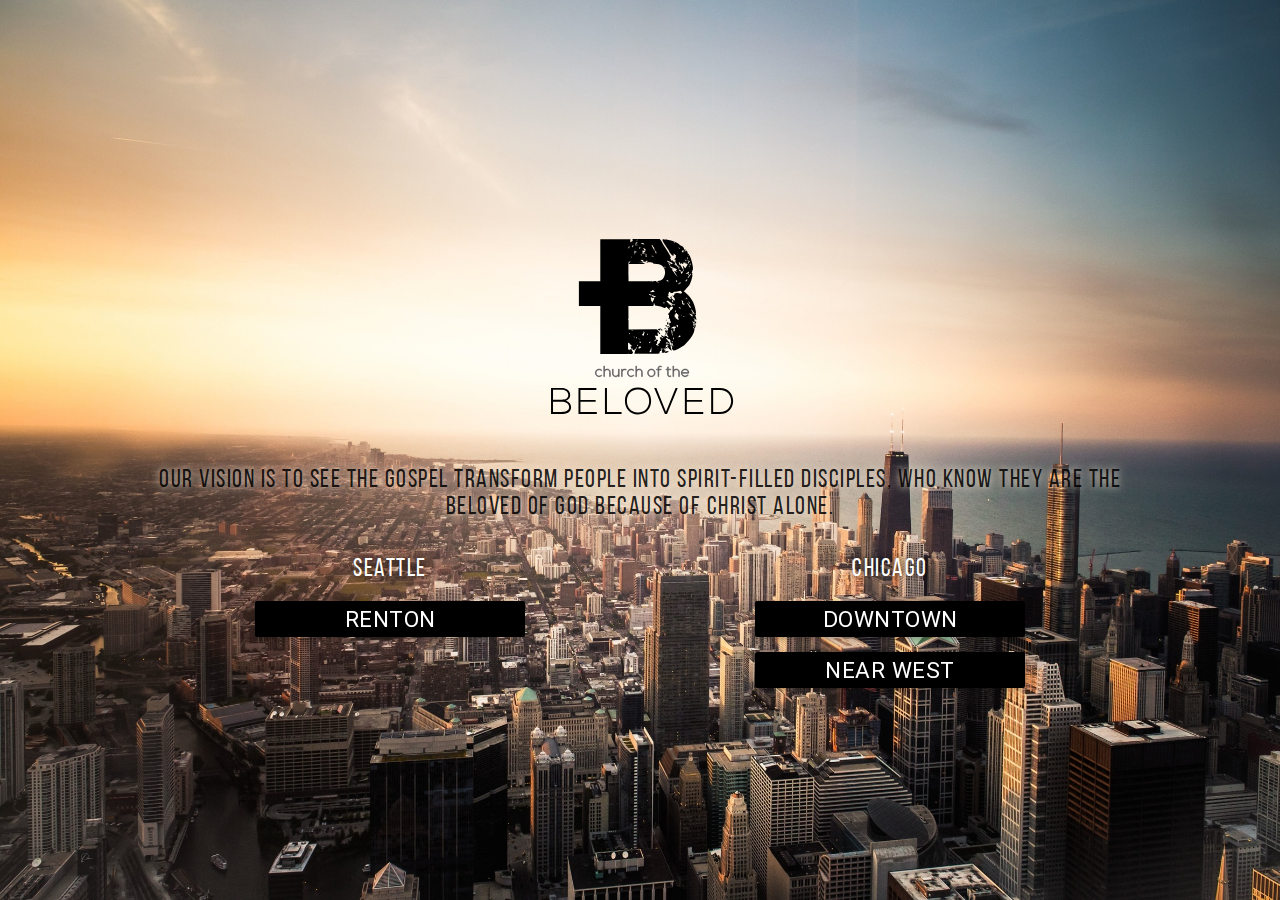
==== index.html @ 4f9c1591 "fixes per seattle requests" ====
<!DOCTYPE html>
<html lang="en">
<head>
  <meta charset="utf-8">
  <meta http-equiv="X-UA-Compatible" content="IE=edge">
  <meta name="viewport" content="width=device-width, initial-scale=1">
  <link rel="icon" href="/favicon.ico">
  <title>Church of the Beloved</title>
  <link href="css/materialize.css" type="text/css" rel="stylesheet" />
  <link href="css/style.css" type="text/css" rel="stylesheet" media="screen,projection"/>
</head>
<body>
  <div class="text-center vcenter">
    <object type="image/svg+xml" width="256" data="img/COTBlogo_final_black.svg" style="margin-top: 12px;pointer-events: none;">Your browser does not support SVG</object></a>
    <h5 style="max-width: 1000px; margin: 0 auto;" class="fog-off-white">Our vision is to see the Gospel transform people into Spirit-filled disciples, who know they are the beloved of God because of Christ alone.</h5>

    <br />

    <div class="row" style="max-width: 1000px">
      <div class="col l6 s12">
      	<h5 class="fog white-text">Seattle</h5>
        <a href="/seattle" class="waves-effect waves-light btn black">Renton</a>
      </div>
      <div class="col l6 s12">
      	<h5 class="fog white-text">Chicago</h5>
        <a href="/downtown" class="waves-effect waves-light btn black">Downtown</a>
        <br />
        <a href="/nearwest" class="waves-effect waves-light btn black">Near West</a>
      </div>
    </div>

  </div>
</body>
</html>
<style type="text/css">


  html, body {
    height:100%;
    width:100%;
    margin:0px;
  }
  body {
      display:table;
      vertical-align:middle;
      text-align:center;
  }
  .vcenter {
      padding: 10px;
      display:table-cell;
      vertical-align:middle;
      background-size: cover;
      background-repeat: no-repeat;
      background-image: url("img/chicago-690364.jpg");
  }

  a {
    font-size: 1.5rem;
    width: 18rem;
    margin: .5rem;
  }
</style>
---- css/style.css ----
@font-face {
    font-family: 'BebasNeueRegular';
    src: url('../font/bebas/BebasNeueRegular.ttf') format('truetype');
    font-weight: normal;
    font-style: normal;
}


nav ul a,
nav a,
h5,h4,h3,h2 {
  font-family: "BebasNeueRegular";
  letter-spacing: .1rem;
}

nav ul a {
  font-size: 1.1rem;
}

.container {
  padding: 0;
}

.side-nav a {
  width: 100%;
}

.button-collapse {
  color: #26a69a;
}

.parallax-container {
  min-height: 380px;
  line-height: 0;
  height: auto;
  color: rgba(255,255,255,.9);
}
  .parallax-container .section {
    width: 100%;
  }

@media only screen and (max-width : 992px) {
  .parallax-container .section {
    position: absolute;
    top: 40%;
  }
  #index-banner .section {
    top: 10%;
  }
}

@media only screen and (max-width : 600px) {
  #index-banner .section {
    top: 0;
  }
}

.section {
  padding-top: 4rem;
  padding-bottom: 4rem;
}


.icon-block {
  padding: 0 15px;
}

footer.page-footer {
  margin: 0;
}

.fog {
  text-shadow: 0 0 8px #000000;
}

.fog-white {
  text-shadow: 0 0 8px #ffffff;
}

.fog-off-white {
  text-shadow: 0 0 8px #ffeedd;
}

.collapsible-body > ul
,.collapsible-body > ul > li{
  line-height: 1.5rem;
  list-style-type: disc;
}

.collapsible-body > ul {
  padding-left: 40px;
}

.collapsible-body > p {
  padding: 0rem;
  line-height: 1.5rem;
}

.collapsible-body {
  padding: 1rem;
  background-color: rgba(255,255,255,.75);
  color: black;
  text-align: left;
}

.staff-img {
    width: 50%;
    margin-left: 25%;
    margin-top: 40px;
    margin-bottom: 20px;
  }

.give-icon:before {
  content: "\e69c";
}

.parallax > img {
  min-width: 750px;
}
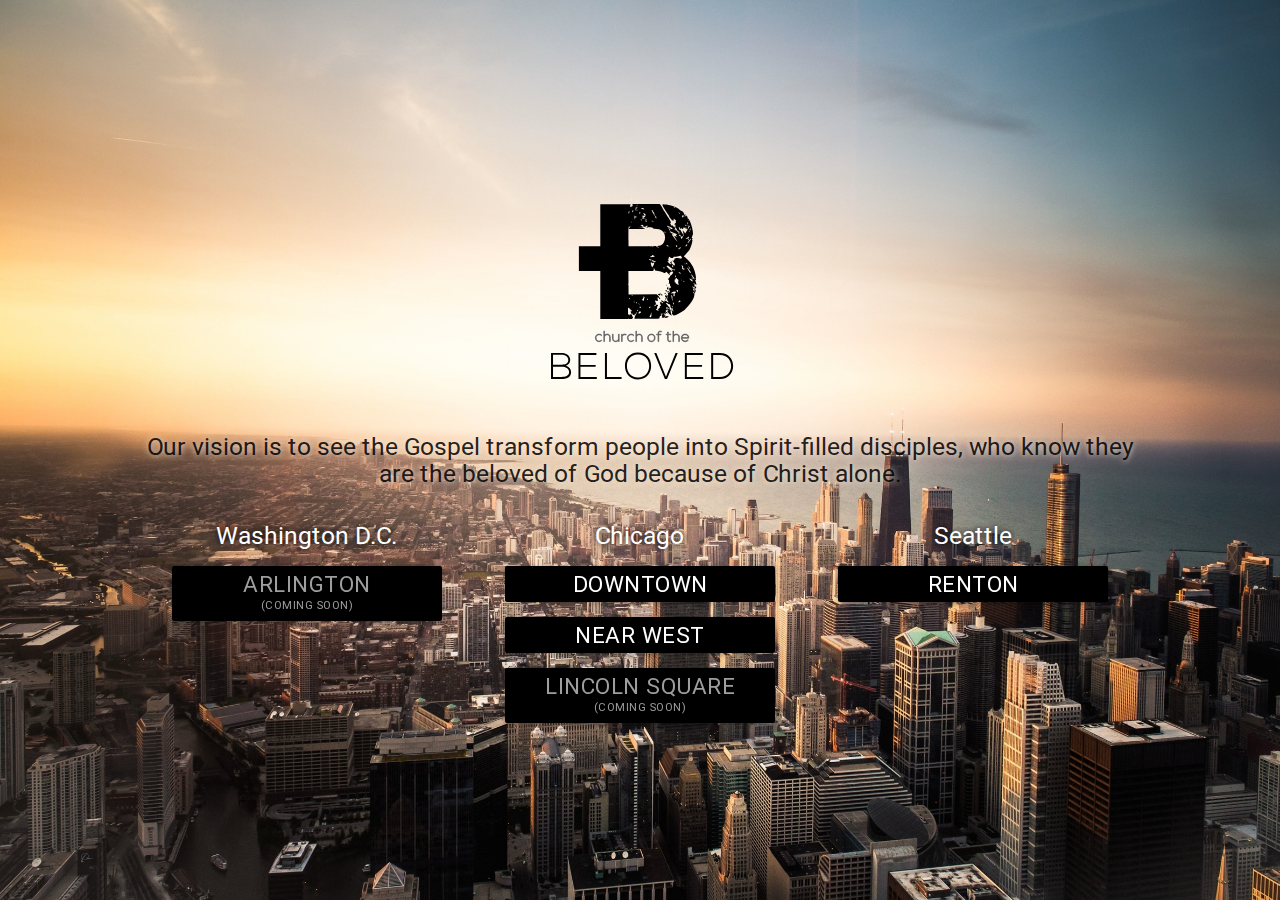
==== commit 663f0ccc: "updated index page" ====
--- a/index.html
+++ b/index.html
@@ -17,15 +17,22 @@
     <br />
 
     <div class="row" style="max-width: 1000px">
-      <div class="col l6 s12">
+      
+      <div class="col l4 s12">
+      	<h5 class="fog white-text">Washington D.C.</h5>
+        <a class="waves-effect waves-light btn black grey-text comingsoon">Arlington<br/><span style="font-size: .75rem;">(Coming Soon)</span></a>
+      </div>
+      <div class="col l4 s12">
+      	<h5 class="fog white-text">Chicago</h5>
+        <a href="/downtown" class="waves-effect waves-light btn black">Downtown</a>
+        <br/>
+        <a href="/nearwest" class="waves-effect waves-light btn black">Near West</a>
+        <br/>
+        <a class="waves-effect waves-light btn black grey-text comingsoon">Lincoln Square<br/><span style="font-size: .75rem;">(Coming Soon)</span></a>
+      </div>
+      <div class="col l4 s12">
       	<h5 class="fog white-text">Seattle</h5>
         <a href="/seattle" class="waves-effect waves-light btn black">Renton</a>
-      </div>
-      <div class="col l6 s12">
-      	<h5 class="fog white-text">Chicago</h5>
-        <a href="/downtown" class="waves-effect waves-light btn black">Downtown</a>
-        <br />
-        <a href="/nearwest" class="waves-effect waves-light btn black">Near West</a>
       </div>
     </div>
 
@@ -59,4 +66,11 @@
     width: 18rem;
     margin: .5rem;
   }
+  
+  .comingsoon {
+    height: auto;
+    line-height:75%;
+    padding-top: .65rem;
+    padding-bottom: .5rem;
+  }
 </style>--- a/css/style.css
+++ b/css/style.css
@@ -1,17 +1,25 @@
-
 @font-face {
-    font-family: 'BebasNeueRegular';
-    src: url('../font/bebas/BebasNeueRegular.ttf') format('truetype');
-    font-weight: normal;
-    font-style: normal;
+  font-family: 'Ostrich Sans';
+  src: url('../font/ostrich-sans/ostrich-sans-black.eot');
+  src: local('☺'),
+    url('../font/ostrich-sans/ostrich-sans-black.woff') format('woff'),
+    url('../font/ostrich-sans/ostrich-sans-black.ttf') format('truetype'),
+    url('../font/ostrich-sans/ostrich-sans-black.svg') format('svg');
+  font-weight: 900;
+  font-style: normal;
 }
 
 
 nav ul a,
 nav a,
-h5,h4,h3,h2 {
-  font-family: "BebasNeueRegular";
+h4,h3,h2,.bebas {
+  font-family: "Ostrich Sans";
   letter-spacing: .1rem;
+}
+
+h5.light {
+  font-style: italic;
+  font-weight: 400;
 }
 
 nav ul a {
@@ -71,15 +79,17 @@
 }
 
 .fog {
-  text-shadow: 0 0 8px #000000;
+  text-shadow: 0 0 6px #000000;
 }
 
+
+
 .fog-white {
-  text-shadow: 0 0 8px #ffffff;
+  text-shadow: 0 0 6px #ffffff;
 }
 
 .fog-off-white {
-  text-shadow: 0 0 8px #ffeedd;
+  text-shadow: 0 0 6px #ffeedd;
 }
 
 .collapsible-body > ul
@@ -117,4 +127,4 @@
 
 .parallax > img {
   min-width: 750px;
-}+}
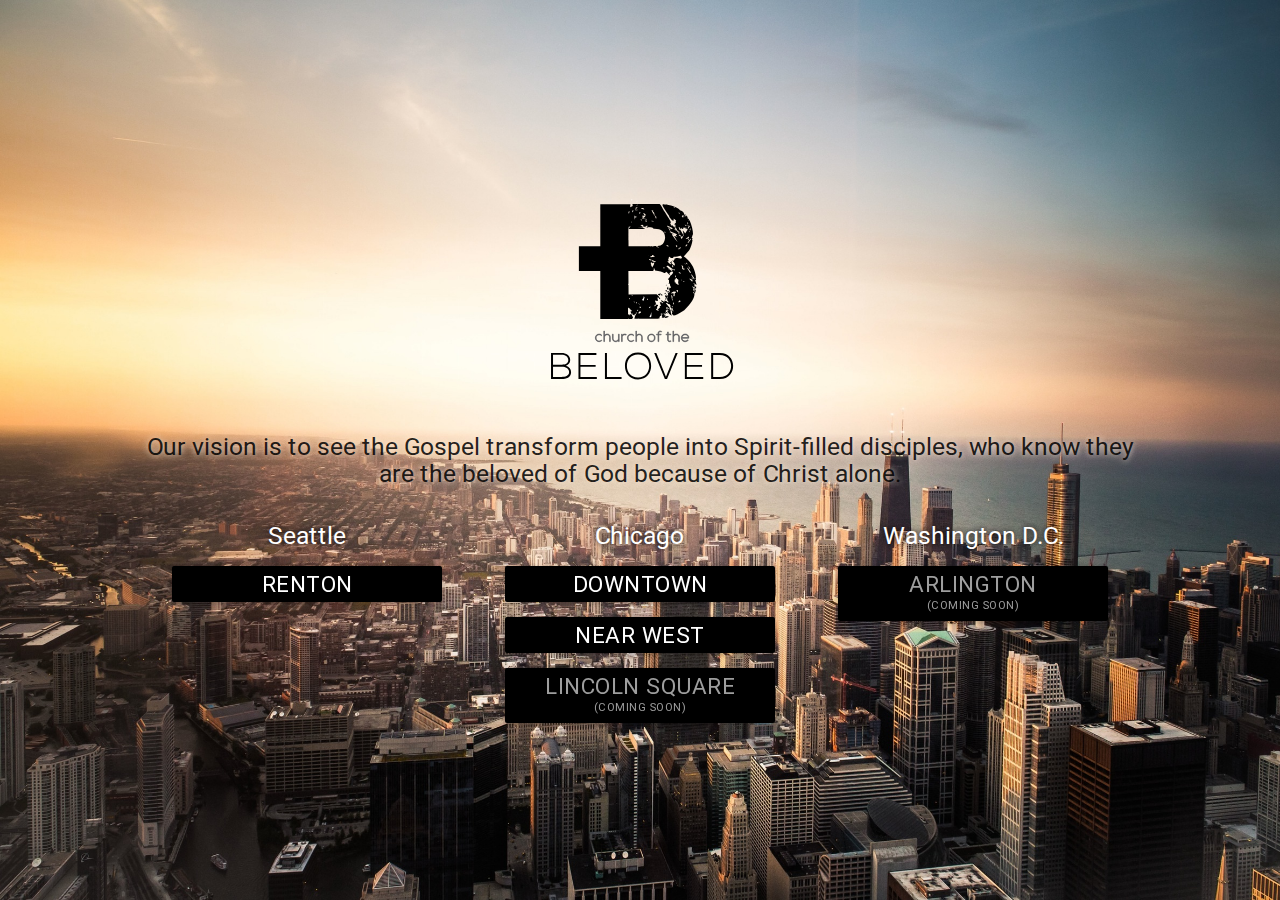
==== commit b07fc244: "changed pictures and added paralax verse section" ====
--- a/index.html
+++ b/index.html
@@ -17,10 +17,9 @@
     <br />
 
     <div class="row" style="max-width: 1000px">
-      
       <div class="col l4 s12">
-      	<h5 class="fog white-text">Washington D.C.</h5>
-        <a class="waves-effect waves-light btn black grey-text comingsoon">Arlington<br/><span style="font-size: .75rem;">(Coming Soon)</span></a>
+      	<h5 class="fog white-text">Seattle</h5>
+        <a href="/seattle" class="waves-effect waves-light btn black">Renton</a>
       </div>
       <div class="col l4 s12">
       	<h5 class="fog white-text">Chicago</h5>
@@ -31,8 +30,8 @@
         <a class="waves-effect waves-light btn black grey-text comingsoon">Lincoln Square<br/><span style="font-size: .75rem;">(Coming Soon)</span></a>
       </div>
       <div class="col l4 s12">
-      	<h5 class="fog white-text">Seattle</h5>
-        <a href="/seattle" class="waves-effect waves-light btn black">Renton</a>
+      	<h5 class="fog white-text">Washington D.C.</h5>
+        <a class="waves-effect waves-light btn black grey-text comingsoon">Arlington<br/><span style="font-size: .75rem;">(Coming Soon)</span></a>
       </div>
     </div>
 
--- a/css/style.css
+++ b/css/style.css
@@ -61,6 +61,10 @@
 @media only screen and (max-width : 600px) {
   #index-banner .section {
     top: 0;
+  }
+  .min-navbar {
+    margin-left:-1rem;
+    margin-top: 8px !important;
   }
 }
 
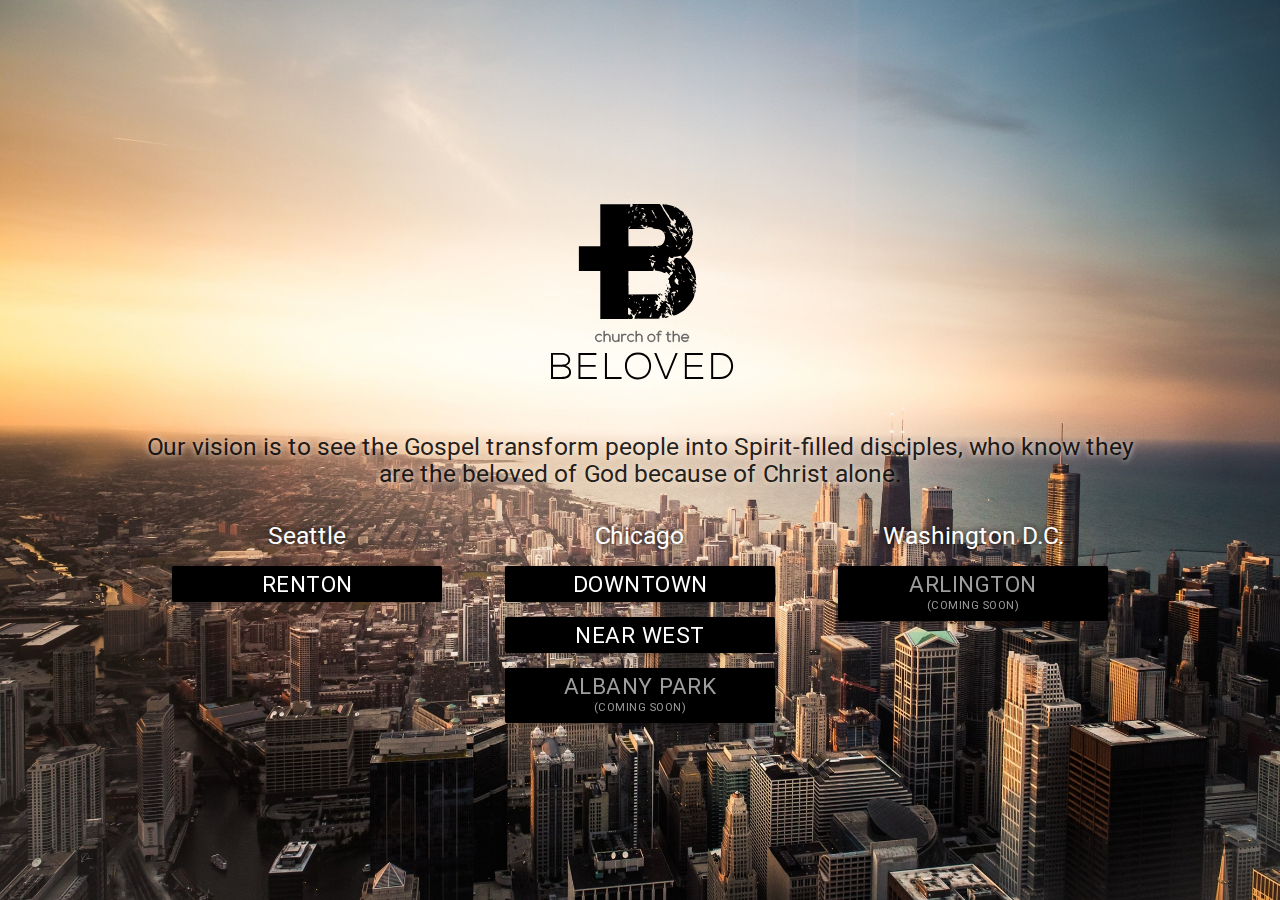
==== commit 865aedb1: "fixed church again" ====
--- a/index.html
+++ b/index.html
@@ -27,7 +27,7 @@
         <br/>
         <a href="/nearwest" class="waves-effect waves-light btn black">Near West</a>
         <br/>
-        <a class="waves-effect waves-light btn black grey-text comingsoon">Lincoln Square<br/><span style="font-size: .75rem;">(Coming Soon)</span></a>
+        <a class="waves-effect waves-light btn black grey-text comingsoon">Albany Park<br/><span style="font-size: .75rem;">(Coming Soon)</span></a>
       </div>
       <div class="col l4 s12">
       	<h5 class="fog white-text">Washington D.C.</h5>
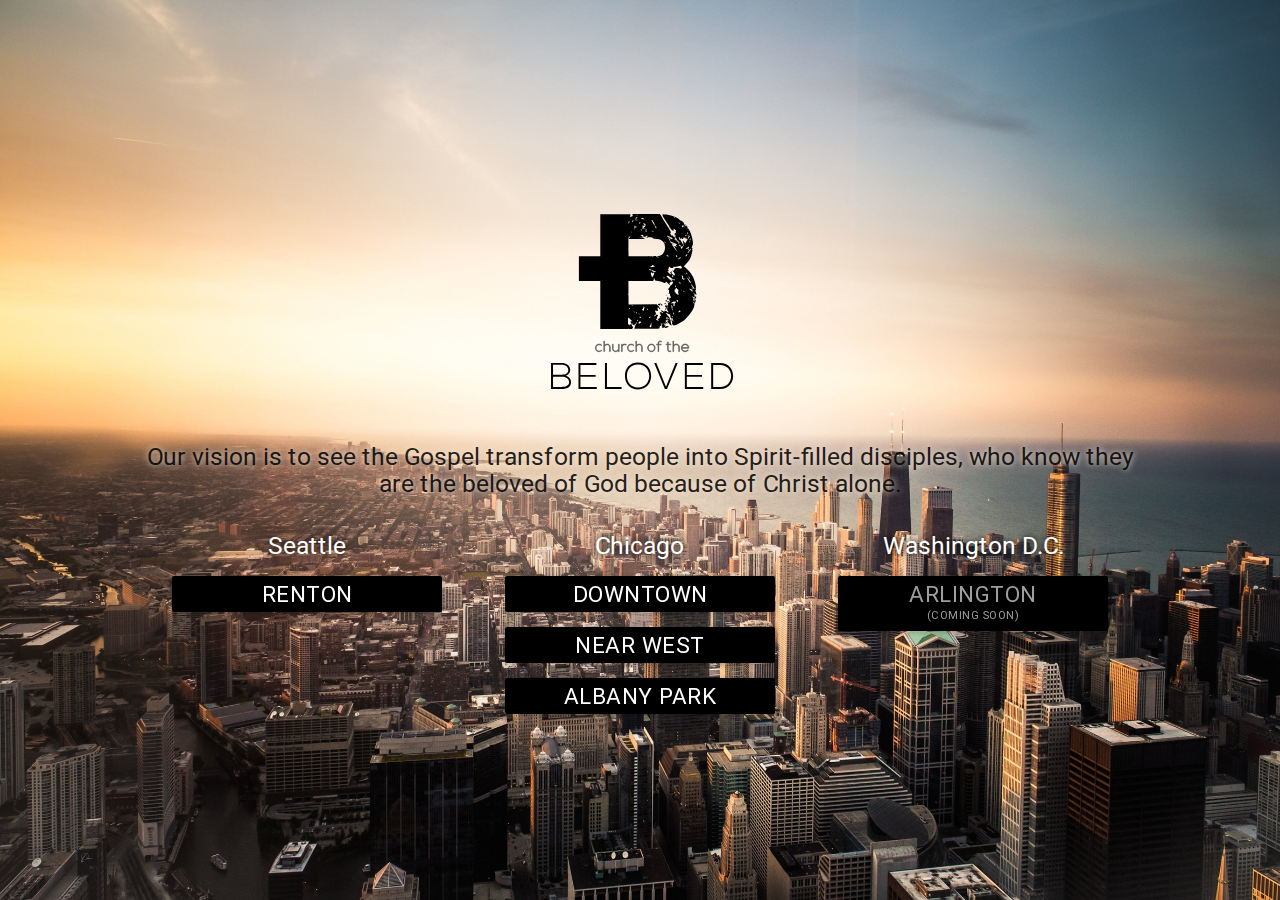
==== commit 4cea614d: "updated button for albanypark" ====
--- a/index.html
+++ b/index.html
@@ -27,7 +27,7 @@
         <br/>
         <a href="/nearwest" class="waves-effect waves-light btn black">Near West</a>
         <br/>
-        <a class="waves-effect waves-light btn black grey-text comingsoon">Albany Park<br/><span style="font-size: .75rem;">(Coming Soon)</span></a>
+        <a href="/albanypark" class="waves-effect waves-light btn black">Albany Park</a>
       </div>
       <div class="col l4 s12">
       	<h5 class="fog white-text">Washington D.C.</h5>
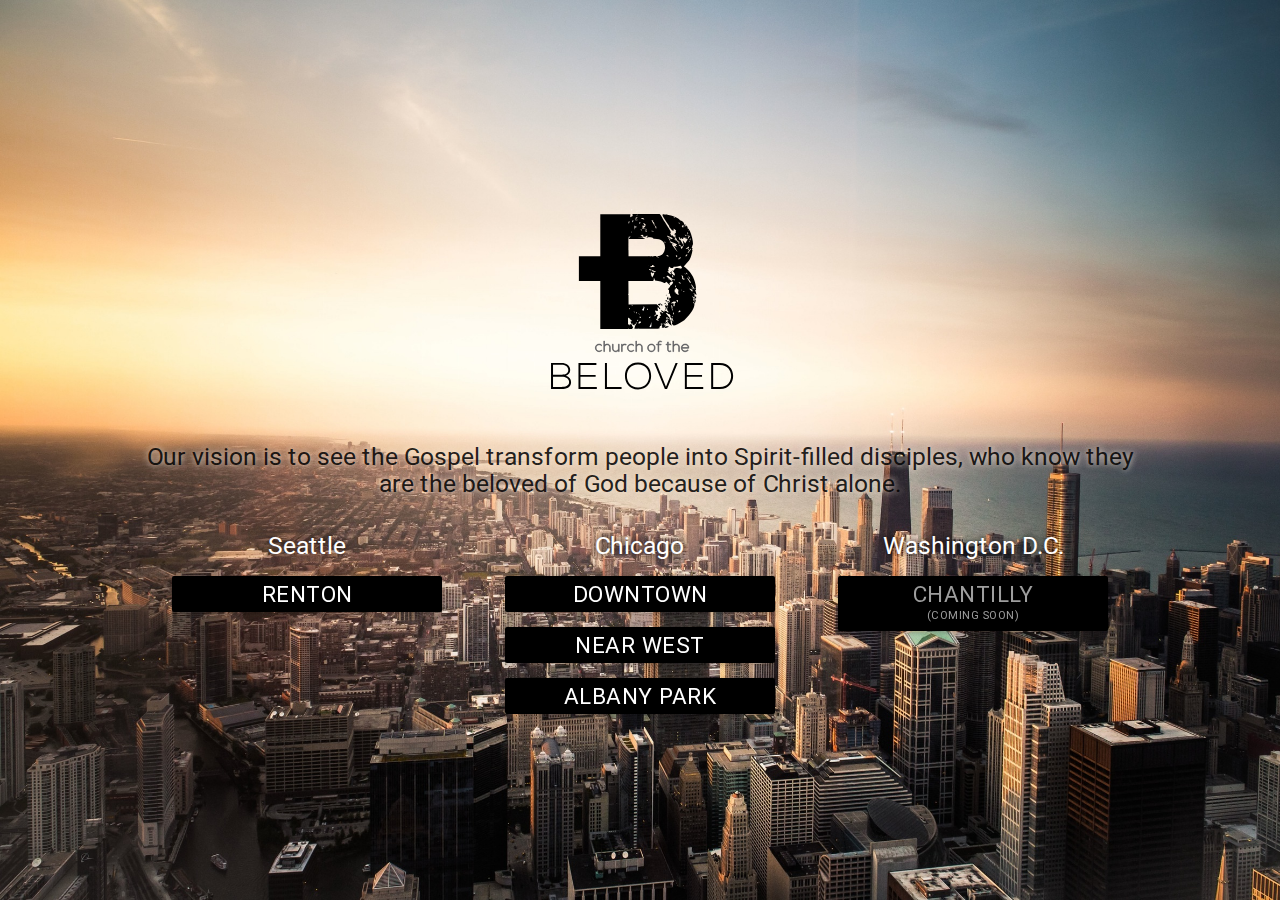
==== commit c0d7f9d9: "added chantilly" ====
--- a/index.html
+++ b/index.html
@@ -31,7 +31,7 @@
       </div>
       <div class="col l4 s12">
       	<h5 class="fog white-text">Washington D.C.</h5>
-        <a class="waves-effect waves-light btn black grey-text comingsoon">Arlington<br/><span style="font-size: .75rem;">(Coming Soon)</span></a>
+        <a class="waves-effect waves-light btn black grey-text comingsoon">Chantilly<br/><span style="font-size: .75rem;">(Coming Soon)</span></a>
       </div>
     </div>
 
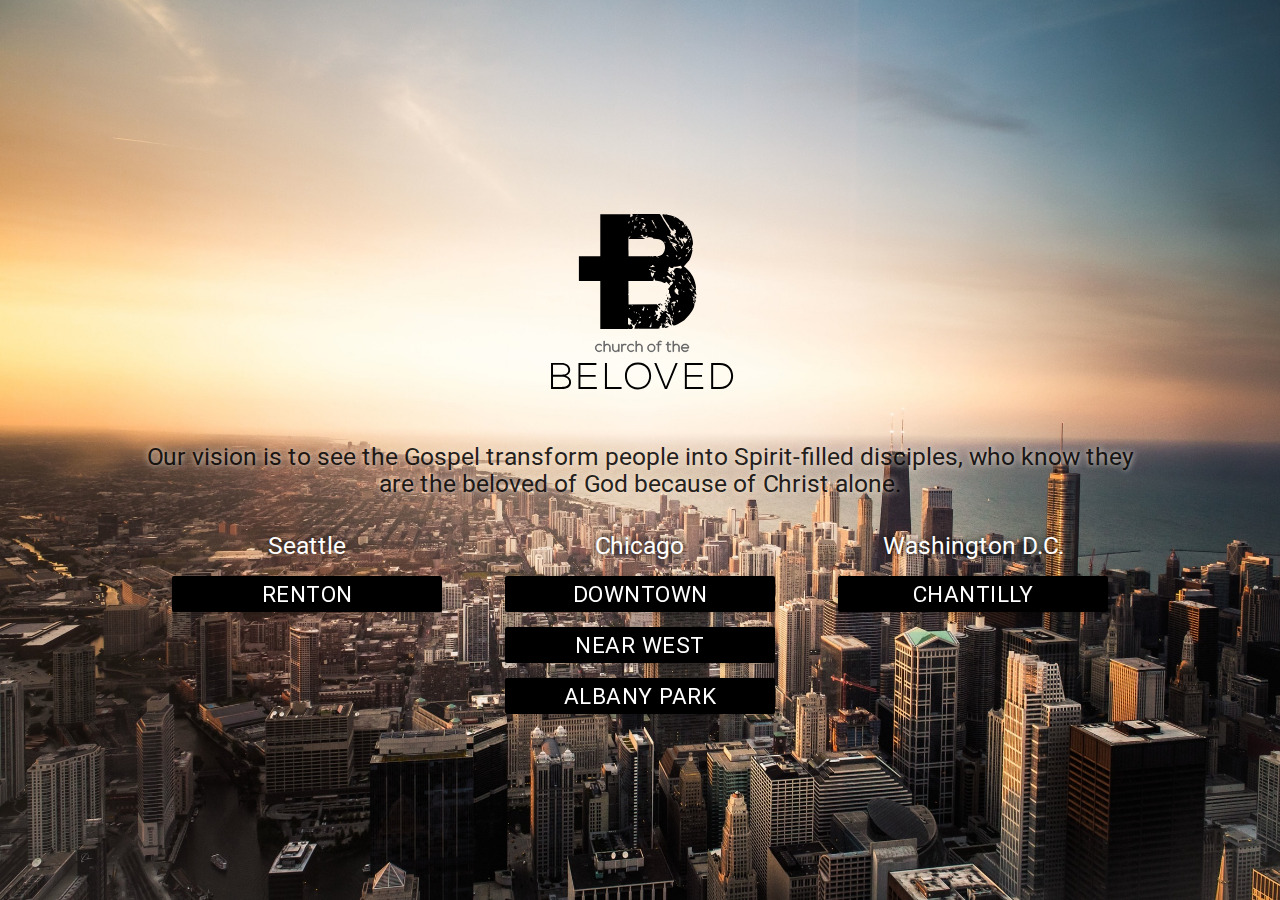
==== commit cc1a568c: "chantilly live" ====
--- a/index.html
+++ b/index.html
@@ -31,7 +31,7 @@
       </div>
       <div class="col l4 s12">
       	<h5 class="fog white-text">Washington D.C.</h5>
-        <a class="waves-effect waves-light btn black grey-text comingsoon">Chantilly<br/><span style="font-size: .75rem;">(Coming Soon)</span></a>
+        <a href="/chantilly" class="waves-effect waves-light btn black">Chantilly<br/></a>
       </div>
     </div>
 
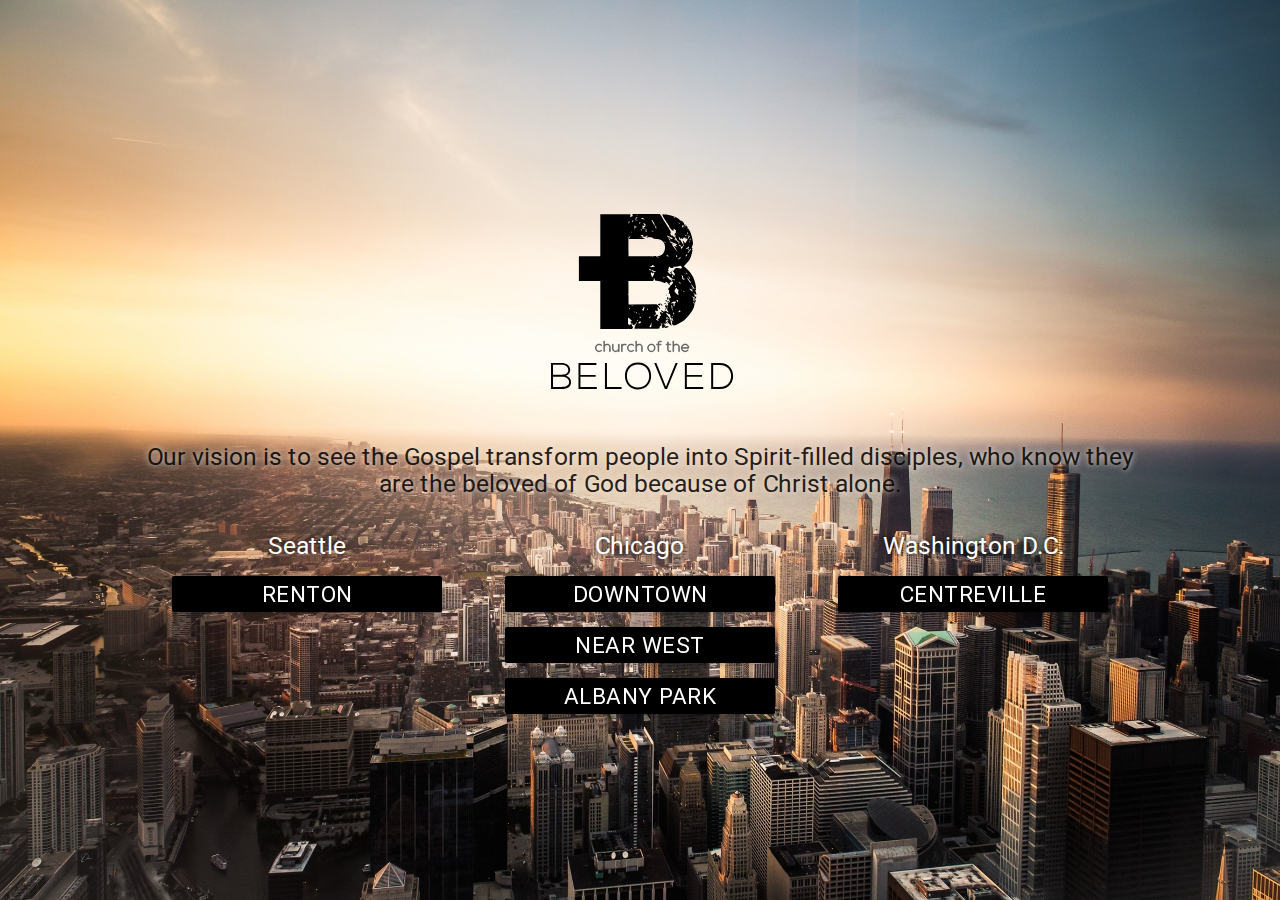
==== commit 4a71e82e: "changed chantilly to centreville" ====
--- a/index.html
+++ b/index.html
@@ -31,7 +31,7 @@
       </div>
       <div class="col l4 s12">
       	<h5 class="fog white-text">Washington D.C.</h5>
-        <a href="/chantilly" class="waves-effect waves-light btn black">Chantilly<br/></a>
+        <a href="/centreville" class="waves-effect waves-light btn black">Centreville<br/></a>
       </div>
     </div>
 
